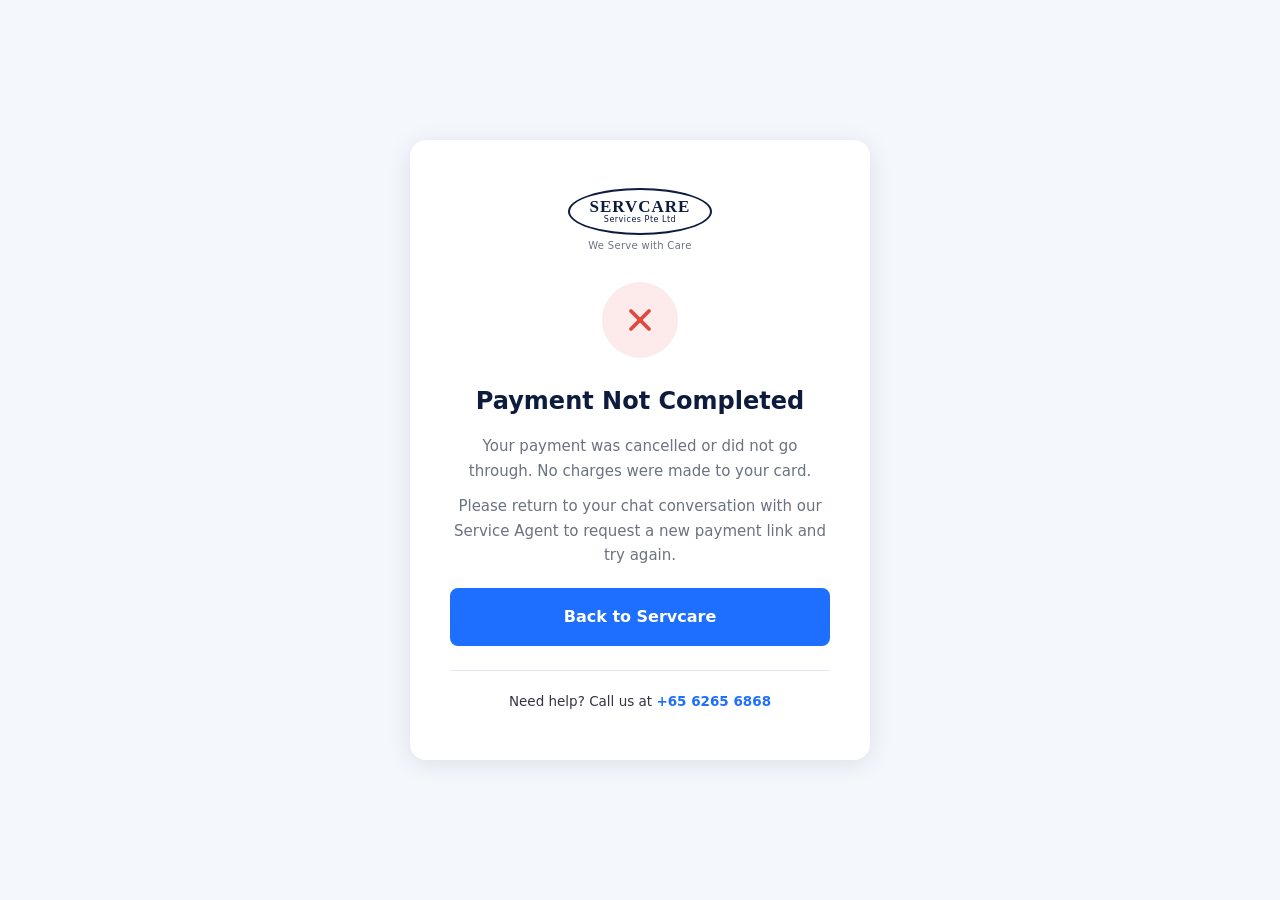
==== booking/cancel/index.html @ b48cd7c2 "success and failed page added" ====
<!DOCTYPE html>
<html lang="en">
<head>
  <meta charset="UTF-8" />
  <meta name="viewport" content="width=device-width, initial-scale=1.0" />
  <title>Payment Not Completed - Servcare</title>
  <link rel="stylesheet" href="../../style.css" />
  <style>
    .result-page {
      min-height: 100vh;
      display: flex;
      align-items: center;
      justify-content: center;
      background: var(--light-bg);
      padding: 40px 20px;
    }
    .result-card {
      background: var(--white);
      border-radius: 16px;
      box-shadow: var(--shadow);
      padding: 48px 40px;
      max-width: 460px;
      width: 100%;
      text-align: center;
    }
    .result-logo { display: flex; justify-content: center; margin-bottom: 28px; }
    .result-icon {
      width: 76px;
      height: 76px;
      border-radius: 50%;
      display: flex;
      align-items: center;
      justify-content: center;
      margin: 0 auto 24px;
      background: #fdeaea;
      color: #e0483e;
    }
    .result-card h1 {
      font-size: 24px;
      font-weight: 800;
      color: var(--navy);
      margin-bottom: 14px;
    }
    .result-card p {
      color: var(--text-light);
      font-size: 15px;
      line-height: 1.65;
      margin-bottom: 10px;
    }
    .result-ref {
      display: none;
      background: var(--light-bg);
      border-radius: 8px;
      padding: 8px 16px;
      font-size: 13px;
      color: var(--navy);
      font-weight: 600;
      margin: 6px 0 22px;
    }
    .result-actions {
      margin-top: 20px;
      display: flex;
      flex-direction: column;
      gap: 12px;
    }
    .result-contact {
      margin-top: 24px;
      padding-top: 20px;
      border-top: 1px solid var(--border);
      font-size: 13.5px;
    }
    .result-contact a { color: var(--accent); font-weight: 600; }
  </style>
</head>
<body>

  <div class="result-page">
    <div class="result-card">
      <div class="result-logo">
        <a href="../../index.html" class="logo-badge">
          <div class="logo-oval">
            <span class="logo-oval-text">SERVCARE</span>
            <span class="logo-oval-sub">Services Pte Ltd</span>
          </div>
          <span class="logo-tagline">We Serve with Care</span>
        </a>
      </div>

      <div class="result-icon">
        <svg width="36" height="36" viewBox="0 0 24 24" fill="none" stroke="currentColor" stroke-width="2.5" stroke-linecap="round" stroke-linejoin="round">
          <line x1="18" y1="6" x2="6" y2="18"></line>
          <line x1="6" y1="6" x2="18" y2="18"></line>
        </svg>
      </div>

      <h1>Payment Not Completed</h1>
      <p>Your payment was cancelled or did not go through. No charges were made to your card.</p>
      <p id="refLine" class="result-ref"></p>
      <p>Please return to your chat conversation with our Service Agent to request a new payment link and try again.</p>

      <div class="result-actions">
        <a href="../../index.html" class="btn btn-primary btn-full">Back to Servcare</a>
      </div>

      <div class="result-contact">
        Need help? Call us at <a href="tel:+6562656868">+65 6265 6868</a>
      </div>
    </div>
  </div>

  <script>
    var params = new URLSearchParams(window.location.search);
    var ref = params.get('lead') || params.get('sa');
    if (ref) {
      var refLine = document.getElementById('refLine');
      refLine.textContent = 'Reference: ' + ref;
      refLine.style.display = 'inline-block';
    }
  </script>

</body>
</html>
---- style.css ----
/* ========== RESET & BASE ========== */
*, *::before, *::after { box-sizing: border-box; margin: 0; padding: 0; }

:root {
  --navy: #0d1b3e;
  --navy-dark: #091428;
  --accent: #1e6fff;
  --accent-hover: #1558d6;
  --white: #ffffff;
  --light-bg: #f4f7fc;
  --text: #333344;
  --text-light: #6b7280;
  --border: #e2e8f0;
  --radius: 10px;
  --shadow: 0 4px 24px rgba(13,27,62,0.10);
}

html { scroll-behavior: smooth; }

body {
  font-family: 'Segoe UI', system-ui, -apple-system, sans-serif;
  color: var(--text);
  background: var(--white);
  line-height: 1.6;
}

a { text-decoration: none; color: inherit; }
ul { list-style: none; }
img { display: block; max-width: 100%; }

.container {
  max-width: 1160px;
  margin: 0 auto;
  padding: 0 24px;
}

/* ========== BUTTONS ========== */
.btn {
  display: inline-block;
  padding: 11px 26px;
  border-radius: 50px;
  font-size: 15px;
  font-weight: 600;
  cursor: pointer;
  border: 2px solid transparent;
  transition: all 0.2s;
}
.btn-primary {
  background: var(--accent);
  color: var(--white);
  border-color: var(--accent);
}
.btn-primary:hover { background: var(--accent-hover); border-color: var(--accent-hover); }
.btn-white {
  background: var(--white);
  color: var(--navy);
  border-color: var(--white);
}
.btn-white:hover { background: transparent; color: var(--white); border-color: var(--white); }
.btn-full { width: 100%; text-align: center; padding: 14px; font-size: 16px; border-radius: 8px; }

/* ========== SECTION TAGS ========== */
.section-tag {
  display: inline-block;
  font-size: 13px;
  font-weight: 700;
  letter-spacing: 1.5px;
  text-transform: uppercase;
  color: var(--accent);
  margin-bottom: 10px;
}
.section-tag.light { color: #93c5fd; }

.section-title {
  font-size: 32px;
  font-weight: 700;
  color: var(--navy);
  margin-bottom: 20px;
}

/* ========== NAVBAR ========== */
.navbar {
  background: var(--white);
  position: sticky;
  top: 0;
  z-index: 1000;
  box-shadow: 0 2px 12px rgba(0,0,0,0.08);
}

.nav-inner {
  display: flex;
  align-items: center;
  justify-content: space-between;
  max-width: 1200px;
  margin: 0 auto;
  padding: 0 28px;
  height: 80px;
  gap: 20px;
}

/* Logo badge */
.logo-badge {
  display: flex;
  flex-direction: column;
  align-items: center;
  flex-shrink: 0;
  gap: 3px;
}

.logo-oval {
  border: 2.5px solid var(--navy);
  border-radius: 50%;
  padding: 8px 20px;
  display: flex;
  flex-direction: column;
  align-items: center;
  line-height: 1.1;
  min-width: 110px;
}

.logo-oval-text {
  font-size: 17px;
  font-weight: 900;
  color: var(--navy);
  letter-spacing: 1px;
  font-family: Georgia, serif;
}

.logo-oval-sub {
  font-size: 8px;
  color: var(--navy);
  letter-spacing: 0.5px;
  font-weight: 500;
}

.logo-tagline {
  font-size: 10px;
  color: var(--text-light);
  letter-spacing: 0.3px;
  font-weight: 500;
}

/* Centered pill nav */
.nav-pill {
  background: var(--white);
  border: 1.5px solid #e2e8f0;
  border-radius: 50px;
  display: flex;
  align-items: center;
  padding: 6px 10px;
  gap: 2px;
  box-shadow: 0 2px 12px rgba(0,0,0,0.07);
  flex-shrink: 0;
}

.nav-pill-link {
  color: var(--text);
  font-size: 14.5px;
  font-weight: 500;
  padding: 8px 18px;
  border-radius: 50px;
  transition: background 0.15s, color 0.15s;
  white-space: nowrap;
}
.nav-pill-link:hover { background: var(--light-bg); color: var(--navy); }

.nav-has-arrow {
  display: flex;
  align-items: center;
  gap: 4px;
}
.nav-arrow { font-size: 12px; }

/* Dropdown */
.nav-dropdown {
  position: relative;
}
.nav-dropdown-menu {
  display: none;
  position: absolute;
  top: calc(100% + 12px);
  left: 0;
  background: var(--white);
  border: 1.5px solid var(--border);
  border-radius: 12px;
  box-shadow: 0 8px 32px rgba(0,0,0,0.13);
  padding: 8px 0;
  min-width: 200px;
  z-index: 100;
}
.nav-dropdown-menu a {
  display: block;
  padding: 10px 20px;
  font-size: 14px;
  color: var(--text);
  transition: background 0.15s;
}
.nav-dropdown-menu a:hover { background: var(--light-bg); color: var(--navy); }
.nav-dropdown:hover .nav-dropdown-menu { display: block; }

/* Nav actions */
.nav-actions {
  display: flex;
  align-items: center;
  gap: 12px;
  flex-shrink: 0;
}

.nav-wa-btn {
  display: flex;
  align-items: center;
  gap: 8px;
  border: 1.5px solid var(--border);
  border-radius: 50px;
  padding: 9px 18px;
  font-size: 14px;
  font-weight: 600;
  color: var(--navy);
  background: var(--white);
  transition: border-color 0.2s, color 0.2s;
  white-space: nowrap;
}
.nav-wa-btn svg { color: #25d366; flex-shrink: 0; }
.nav-wa-btn:hover { border-color: #25d366; color: #25d366; }

.hamburger {
  display: none;
  background: none;
  border: none;
  color: var(--navy);
  font-size: 26px;
  cursor: pointer;
  padding: 4px;
}

.mobile-menu {
  display: none;
  flex-direction: column;
  background: var(--white);
  border-top: 1px solid var(--border);
  padding: 12px 28px 20px;
}
.mobile-menu a {
  color: var(--text);
  padding: 11px 0;
  font-size: 15px;
  border-bottom: 1px solid var(--border);
}
.mobile-menu a:last-child { border-bottom: none; margin-top: 12px; }
.mobile-menu.open { display: flex; }

/* ========== HERO ========== */
.hero {
  position: relative;
  height: calc(100vh - 80px);
  min-height: 520px;
  max-height: 780px;
  overflow: hidden;
}

.hero-bg {
  position: absolute;
  inset: 0;
  background: url('https://images.unsplash.com/photo-1529156069898-49953e39b3ac?w=1600&q=85') center/cover no-repeat;
}

/* Gradient: dark on the left, fades to transparent on the right */
.hero-gradient {
  position: absolute;
  inset: 0;
  background: linear-gradient(
    to right,
    rgba(5, 12, 30, 0.82) 0%,
    rgba(5, 12, 30, 0.60) 40%,
    rgba(5, 12, 30, 0.10) 70%,
    transparent 100%
  );
}

.hero-content {
  position: absolute;
  bottom: 72px;
  left: 72px;
  max-width: 600px;
  z-index: 2;
}

.hero-eyebrow {
  font-size: 12px;
  font-weight: 700;
  letter-spacing: 2px;
  color: rgba(255,255,255,0.78);
  margin-bottom: 14px;
  text-transform: uppercase;
}

.hero-content h1 {
  font-size: 54px;
  font-weight: 800;
  color: var(--white);
  line-height: 1.1;
  margin-bottom: 20px;
}

.hero-sub {
  font-size: 16px;
  color: rgba(255,255,255,0.82);
  line-height: 1.65;
  max-width: 500px;
}

/* ========== WhatsApp FAB ========== */
.wa-fab {
  position: fixed;
  bottom: 28px;
  right: 28px;
  width: 56px;
  height: 56px;
  background: #25d366;
  border-radius: 50%;
  display: flex;
  align-items: center;
  justify-content: center;
  box-shadow: 0 4px 20px rgba(37,211,102,0.45);
  z-index: 999;
  transition: transform 0.2s, box-shadow 0.2s;
}
.wa-fab:hover {
  transform: scale(1.1);
  box-shadow: 0 6px 28px rgba(37,211,102,0.6);
}

/* ========== SERVICES SECTION ========== */
.services-section {
  background: var(--navy);
  padding: 80px 0;
}
.services-inner {
  display: flex;
  gap: 60px;
  align-items: flex-start;
  max-width: 1160px;
  margin: 0 auto;
  padding: 0 24px;
}
.services-left {
  flex: 1;
  color: var(--white);
  padding-top: 8px;
}
.services-left .section-tag { color: #93c5fd; }
.services-left h2 {
  font-size: 30px;
  font-weight: 700;
  color: var(--white);
  margin-bottom: 16px;
  line-height: 1.25;
}
.services-left p {
  color: #93afd4;
  font-size: 15px;
  margin-bottom: 28px;
}
.services-right { flex: 1.4; }
.services-grid {
  display: grid;
  grid-template-columns: 1fr 1fr;
  gap: 18px;
}
.service-card {
  background: rgba(255,255,255,0.06);
  border: 1px solid rgba(255,255,255,0.1);
  border-radius: var(--radius);
  padding: 24px 20px;
  transition: background 0.2s, transform 0.2s;
}
.service-card:hover {
  background: rgba(255,255,255,0.11);
  transform: translateY(-3px);
}
.service-icon { font-size: 30px; margin-bottom: 12px; }
.service-card h3 {
  font-size: 16px;
  font-weight: 700;
  color: var(--white);
  margin-bottom: 8px;
}
.service-card p { color: #93afd4; font-size: 13.5px; }

/* ========== WHY CHOOSE US ========== */
.why-section {
  padding: 90px 0;
  background: var(--white);
}
.why-inner {
  display: flex;
  gap: 64px;
  align-items: center;
  max-width: 1160px;
  margin: 0 auto;
  padding: 0 24px;
}
.why-images {
  flex: 1;
  position: relative;
  min-height: 400px;
}
.why-img { border-radius: var(--radius); object-fit: cover; }
.why-img-main { width: 100%; height: 380px; }
.why-img-small {
  position: absolute;
  bottom: -24px;
  right: -24px;
  width: 200px;
  height: 180px;
  border: 4px solid var(--white);
  box-shadow: var(--shadow);
}
.why-content { flex: 1.1; }
.why-content h2 {
  font-size: 30px;
  font-weight: 700;
  color: var(--navy);
  margin-bottom: 14px;
  line-height: 1.25;
}
.why-content > p {
  color: var(--text-light);
  margin-bottom: 30px;
  font-size: 15px;
}
.why-features { display: flex; flex-direction: column; gap: 22px; }
.why-feature {
  display: flex;
  gap: 18px;
  align-items: flex-start;
}
.why-feature-icon {
  font-size: 26px;
  background: var(--light-bg);
  width: 52px;
  height: 52px;
  border-radius: 10px;
  display: flex;
  align-items: center;
  justify-content: center;
  flex-shrink: 0;
}
.why-feature h4 {
  font-size: 15px;
  font-weight: 700;
  color: var(--navy);
  margin-bottom: 4px;
}
.why-feature p { color: var(--text-light); font-size: 13.5px; }

/* ========== AWARDS ========== */
.awards-section {
  background: var(--light-bg);
  padding: 60px 0;
}
.awards-title {
  text-align: center;
  font-size: 26px;
  font-weight: 700;
  color: var(--navy);
  margin-bottom: 36px;
}
.awards-grid {
  display: flex;
  justify-content: center;
  gap: 24px;
  flex-wrap: wrap;
}
.award-badge {
  background: var(--white);
  border: 1px solid var(--border);
  border-radius: var(--radius);
  padding: 24px 20px;
  text-align: center;
  min-width: 140px;
  box-shadow: 0 2px 8px rgba(0,0,0,0.06);
}
.award-icon { font-size: 32px; margin-bottom: 10px; }
.award-badge span {
  font-size: 13px;
  font-weight: 600;
  color: var(--navy);
  line-height: 1.4;
}

/* ========== TESTIMONIALS ========== */
.testimonials-section {
  padding: 80px 0;
  background: var(--white);
  text-align: center;
}
.testimonials-section .section-tag { display: block; margin-bottom: 6px; }
.testimonials-grid {
  display: grid;
  grid-template-columns: repeat(3, 1fr);
  gap: 24px;
  margin-top: 40px;
  text-align: left;
  max-width: 1160px;
  margin-left: auto;
  margin-right: auto;
  padding: 0 24px;
}
.testimonial-card {
  background: var(--light-bg);
  border-radius: var(--radius);
  padding: 28px 24px;
  border: 1px solid var(--border);
  transition: box-shadow 0.2s;
}
.testimonial-card:hover { box-shadow: var(--shadow); }
.stars { color: #f59e0b; font-size: 18px; margin-bottom: 14px; }
.testimonial-card p {
  color: var(--text);
  font-size: 14px;
  line-height: 1.65;
  margin-bottom: 20px;
  font-style: italic;
}
.testimonial-author {
  display: flex;
  align-items: center;
  gap: 12px;
}
.author-avatar {
  width: 42px;
  height: 42px;
  border-radius: 50%;
  background: var(--accent);
  color: var(--white);
  font-size: 13px;
  font-weight: 700;
  display: flex;
  align-items: center;
  justify-content: center;
  flex-shrink: 0;
}
.testimonial-author strong { display: block; font-size: 14px; color: var(--navy); }
.testimonial-author span { font-size: 12px; color: var(--text-light); }

/* ========== CTA / CONTACT ========== */
.cta-section {
  background: var(--white);
  padding: 80px 0;
}
.cta-inner {
  display: flex;
  gap: 56px;
  align-items: stretch;
  max-width: 1160px;
  margin: 0 auto;
  padding: 0 24px;
}

/* Left image card */
.cta-image-card {
  flex: 0 0 380px;
  border-radius: 16px;
  overflow: hidden;
  position: relative;
  min-height: 480px;
}
.cta-image-bg {
  position: absolute;
  inset: 0;
  background: url('https://images.unsplash.com/photo-1581578731548-c64695cc6952?w=700&q=80') center/cover no-repeat;
}
.cta-image-overlay {
  position: absolute;
  inset: 0;
  background: linear-gradient(to top, rgba(10,22,60,0.92) 50%, rgba(10,22,60,0.35) 100%);
  display: flex;
  flex-direction: column;
  justify-content: flex-end;
  padding: 36px 32px;
}
.cta-image-overlay h2 {
  font-size: 30px;
  font-weight: 800;
  color: var(--white);
  line-height: 1.2;
  margin-bottom: 24px;
}
.cta-checklist {
  display: flex;
  flex-direction: column;
  gap: 14px;
  list-style: none;
}
.cta-checklist li {
  display: flex;
  align-items: flex-start;
  gap: 12px;
  color: var(--white);
  font-size: 15px;
  font-weight: 500;
  line-height: 1.4;
}
.cta-checklist li svg { flex-shrink: 0; margin-top: 1px; }

/* Right form */
.cta-form-wrap {
  flex: 1;
  display: flex;
  flex-direction: column;
  justify-content: center;
}

/* ========== FORM ========== */
.contact-form {
  display: flex;
  flex-direction: column;
  gap: 14px;
}
.form-row {
  display: grid;
  grid-template-columns: 1fr 1fr;
  gap: 14px;
}
.contact-form input,
.contact-form textarea {
  width: 100%;
  padding: 14px 16px;
  border: none;
  border-radius: 8px;
  font-size: 14px;
  color: var(--text);
  background: #f0f2f8;
  font-family: inherit;
  transition: background 0.2s, box-shadow 0.2s;
}
.contact-form input::placeholder,
.contact-form textarea::placeholder { color: #8a93a8; }
.contact-form input:focus,
.contact-form textarea:focus {
  outline: none;
  background: #e8ecf6;
  box-shadow: 0 0 0 2px rgba(30,111,255,0.18);
}
.contact-form textarea { resize: vertical; min-height: 110px; }

/* Fake reCAPTCHA */
.fake-recaptcha {
  display: flex;
  align-items: center;
  gap: 14px;
  border: 1px solid #d0d5e0;
  border-radius: 4px;
  padding: 14px 16px;
  background: #f9fafb;
  width: fit-content;
  min-width: 300px;
}
.recaptcha-check { display: flex; align-items: center; cursor: pointer; }
.recaptcha-check input[type="checkbox"] { display: none; }
.recaptcha-box {
  width: 24px;
  height: 24px;
  border: 2px solid #aab0c0;
  border-radius: 3px;
  display: flex;
  align-items: center;
  justify-content: center;
  background: var(--white);
  transition: border-color 0.2s;
}
.recaptcha-check input:checked + .recaptcha-box {
  border-color: #4caf50;
  background: #4caf50;
}
.recaptcha-check input:checked + .recaptcha-box::after {
  content: '';
  display: block;
  width: 6px;
  height: 11px;
  border: 2px solid #fff;
  border-top: none;
  border-left: none;
  transform: rotate(45deg) translate(-1px, -1px);
}
.recaptcha-label { font-size: 14px; color: var(--text); flex: 1; }
.recaptcha-logo { display: flex; flex-direction: column; align-items: center; gap: 2px; }
.recaptcha-text { font-size: 10px; font-weight: 700; color: #4A90D9; letter-spacing: 0.3px; }
.recaptcha-sub { font-size: 8px; color: #aab0c0; }

/* Submit button */
.btn-submit {
  width: 100%;
  padding: 16px;
  background: var(--accent);
  color: var(--white);
  border: none;
  border-radius: 50px;
  font-size: 16px;
  font-weight: 600;
  cursor: pointer;
  transition: background 0.2s;
  font-family: inherit;
}
.btn-submit:hover { background: var(--accent-hover); }

.form-success { text-align: center; padding: 40px 20px; }
.success-icon { font-size: 48px; margin-bottom: 16px; }
.form-success h3 { font-size: 22px; color: var(--navy); margin-bottom: 8px; }
.form-success p { color: var(--text-light); }

/* ========== FOOTER ========== */
.footer {
  background: #0c1525;
  color: #94a3b8;
}
.footer-inner {
  display: grid;
  grid-template-columns: auto 1fr 1fr 1fr;
  gap: 48px;
  max-width: 1160px;
  margin: 0 auto;
  padding: 56px 24px 48px;
  border-bottom: 1px solid rgba(255,255,255,0.07);
  align-items: start;
}

/* Footer logo card */
.footer-logo-card {
  background: #162040;
  border: 1px solid rgba(255,255,255,0.1);
  border-radius: 12px;
  padding: 28px 24px;
  display: flex;
  align-items: center;
  justify-content: center;
  min-width: 170px;
}
.footer-logo-badge { gap: 6px; }
.footer .logo-oval {
  border-color: rgba(255,255,255,0.55);
  padding: 9px 18px;
}
.footer .logo-oval-text { color: var(--white); font-size: 16px; }
.footer .logo-oval-sub { color: rgba(255,255,255,0.55); }
.footer .logo-tagline { color: #94a3b8; font-size: 10px; }

.footer-col h4 {
  color: var(--white);
  font-size: 16px;
  font-weight: 700;
  margin-bottom: 20px;
}
.footer-col ul { display: flex; flex-direction: column; gap: 0; }
.footer-col ul li a { font-size: 14.5px; color: #94a3b8; display: block; padding: 3px 0; }
.footer-col ul li a:hover { color: var(--white); }

/* Contact list with icons */
.footer-contact { display: flex; flex-direction: column; gap: 14px; }
.footer-contact li {
  display: flex;
  align-items: flex-start;
  gap: 10px;
  font-size: 14px;
  color: #94a3b8;
  line-height: 1.5;
}
.footer-contact li svg { flex-shrink: 0; margin-top: 2px; color: #64748b; }
.footer-contact li a { color: #94a3b8; }
.footer-contact li a:hover { color: var(--white); }

/* Social icons */
.footer-socials { display: flex; gap: 16px; margin-top: 4px; }
.social-icon {
  color: #94a3b8;
  transition: color 0.2s;
  display: flex;
  align-items: center;
}
.social-icon:hover { color: var(--white); }

/* Footer bottom bar */
.footer-bottom {
  border-top: 1px solid rgba(255,255,255,0.07);
  padding: 18px 0;
}
.footer-bottom-inner {
  display: flex;
  justify-content: space-between;
  align-items: center;
  flex-wrap: wrap;
  gap: 10px;
  font-size: 13px;
  color: #64748b;
  max-width: 1160px;
  margin: 0 auto;
  padding: 0 24px;
}
.footer-bottom-inner a { color: #64748b; }
.footer-bottom-inner a:hover { color: #94a3b8; }

/* ========== SCROLL TO TOP ========== */
.scroll-top {
  position: fixed;
  bottom: 28px;
  left: 28px;
  width: 44px;
  height: 44px;
  background: var(--accent);
  color: var(--white);
  border: none;
  border-radius: 50%;
  display: flex;
  align-items: center;
  justify-content: center;
  cursor: pointer;
  z-index: 999;
  box-shadow: 0 4px 16px rgba(30,111,255,0.4);
  opacity: 0;
  pointer-events: none;
  transition: opacity 0.3s, transform 0.2s;
}
.scroll-top.visible { opacity: 1; pointer-events: auto; }
.scroll-top:hover { transform: translateY(-2px); }

/* ========== RESPONSIVE ========== */
@media (max-width: 960px) {
  .nav-pill { display: none; }
  .hamburger { display: block; }
  .nav-wa-btn span { display: none; }

  .hero-content { left: 40px; bottom: 50px; }
  .hero-content h1 { font-size: 38px; }

  .services-inner { flex-direction: column; gap: 36px; }
  .services-grid { grid-template-columns: 1fr 1fr; }

  .why-inner { flex-direction: column; }
  .why-img-small { display: none; }
  .why-images { min-height: unset; }
  .why-img-main { height: 260px; }

  .testimonials-grid { grid-template-columns: 1fr; }

  .cta-inner { flex-direction: column; gap: 32px; }
  .cta-image-card { flex: none; min-height: 340px; }

  .footer-inner { grid-template-columns: 1fr 1fr; }
}

@media (max-width: 600px) {
  .nav-wa-btn { display: none; }
  .hero-content { left: 24px; right: 24px; bottom: 40px; }
  .hero-content h1 { font-size: 28px; }
  .hero-sub { font-size: 14px; }
  .hero-eyebrow { font-size: 10px; }

  .services-grid { grid-template-columns: 1fr; }
  .form-row { grid-template-columns: 1fr; }
  .footer-inner { grid-template-columns: 1fr; }
  .footer-bottom-inner { flex-direction: column; text-align: center; }
  .awards-grid { gap: 12px; }
  .fake-recaptcha { min-width: unset; width: 100%; }
}
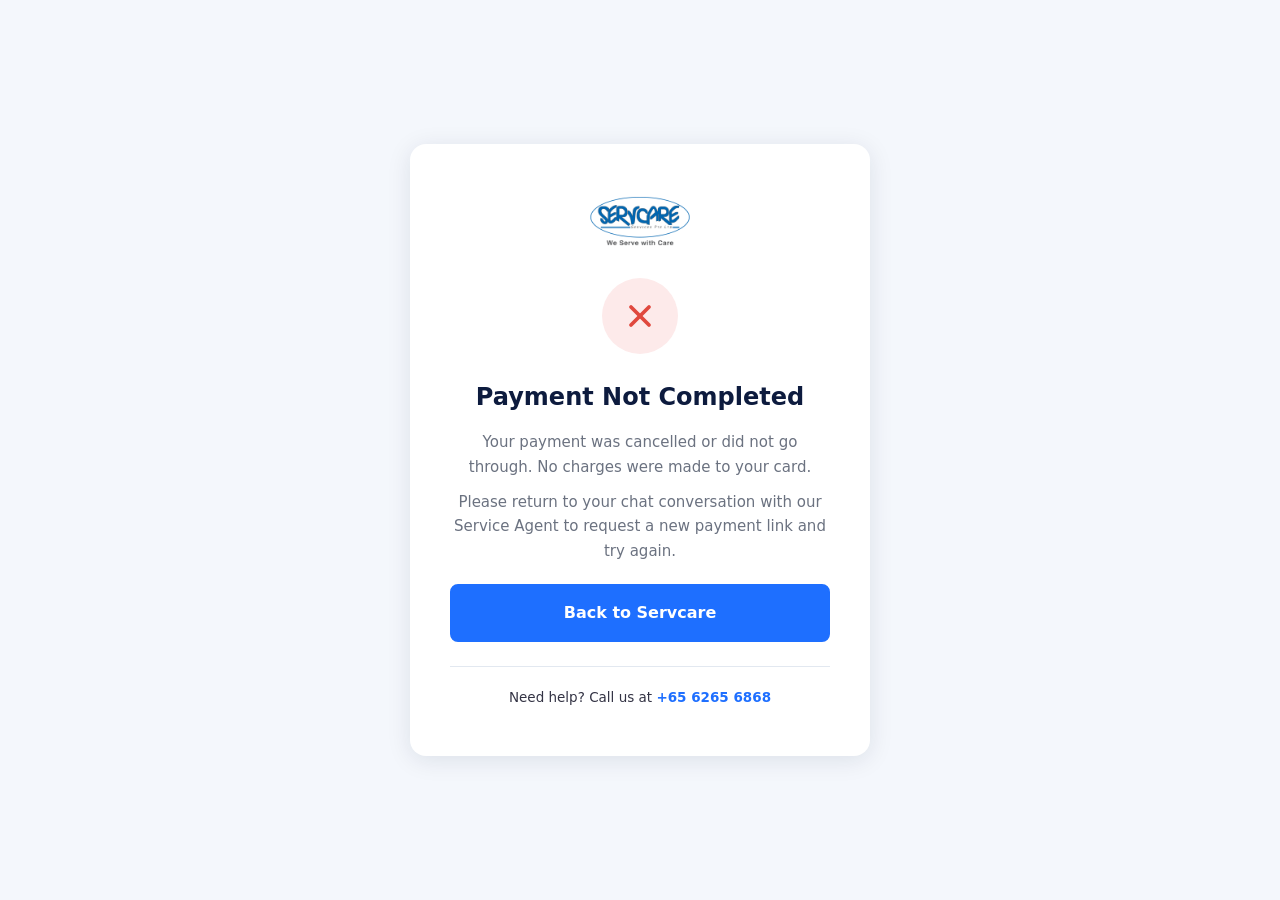
==== commit 33b572db: "Replace CSS-drawn text badge with the real Servcare logo image Swaps the oval "SERVCARE" text badge " ====
--- a/booking/cancel/index.html
+++ b/booking/cancel/index.html
@@ -4,6 +4,7 @@
   <meta charset="UTF-8" />
   <meta name="viewport" content="width=device-width, initial-scale=1.0" />
   <title>Payment Not Completed - Servcare</title>
+  <link rel="icon" type="image/png" href="../../assets/servcare-logo.png" />
   <link rel="stylesheet" href="../../style.css" />
   <style>
     .result-page {
@@ -78,11 +79,7 @@
     <div class="result-card">
       <div class="result-logo">
         <a href="../../index.html" class="logo-badge">
-          <div class="logo-oval">
-            <span class="logo-oval-text">SERVCARE</span>
-            <span class="logo-oval-sub">Services Pte Ltd</span>
-          </div>
-          <span class="logo-tagline">We Serve with Care</span>
+          <img src="../../assets/servcare-logo.png" alt="Servcare Services Pte Ltd" class="logo-img" />
         </a>
       </div>
 
--- a/style.css
+++ b/style.css
@@ -101,43 +101,14 @@
 /* Logo badge */
 .logo-badge {
   display: flex;
-  flex-direction: column;
   align-items: center;
   flex-shrink: 0;
-  gap: 3px;
-}
-
-.logo-oval {
-  border: 2.5px solid var(--navy);
-  border-radius: 50%;
-  padding: 8px 20px;
-  display: flex;
-  flex-direction: column;
-  align-items: center;
-  line-height: 1.1;
-  min-width: 110px;
-}
-
-.logo-oval-text {
-  font-size: 17px;
-  font-weight: 900;
-  color: var(--navy);
-  letter-spacing: 1px;
-  font-family: Georgia, serif;
-}
-
-.logo-oval-sub {
-  font-size: 8px;
-  color: var(--navy);
-  letter-spacing: 0.5px;
-  font-weight: 500;
-}
-
-.logo-tagline {
-  font-size: 10px;
-  color: var(--text-light);
-  letter-spacing: 0.3px;
-  font-weight: 500;
+}
+
+.logo-img {
+  height: 58px;
+  width: auto;
+  display: block;
 }
 
 /* Centered pill nav */
@@ -728,23 +699,16 @@
 
 /* Footer logo card */
 .footer-logo-card {
-  background: #162040;
+  background: var(--white);
   border: 1px solid rgba(255,255,255,0.1);
   border-radius: 12px;
-  padding: 28px 24px;
+  padding: 20px 24px;
   display: flex;
   align-items: center;
   justify-content: center;
   min-width: 170px;
 }
-.footer-logo-badge { gap: 6px; }
-.footer .logo-oval {
-  border-color: rgba(255,255,255,0.55);
-  padding: 9px 18px;
-}
-.footer .logo-oval-text { color: var(--white); font-size: 16px; }
-.footer .logo-oval-sub { color: rgba(255,255,255,0.55); }
-.footer .logo-tagline { color: #94a3b8; font-size: 10px; }
+.footer-logo-img { height: 64px; }
 
 .footer-col h4 {
   color: var(--white);
